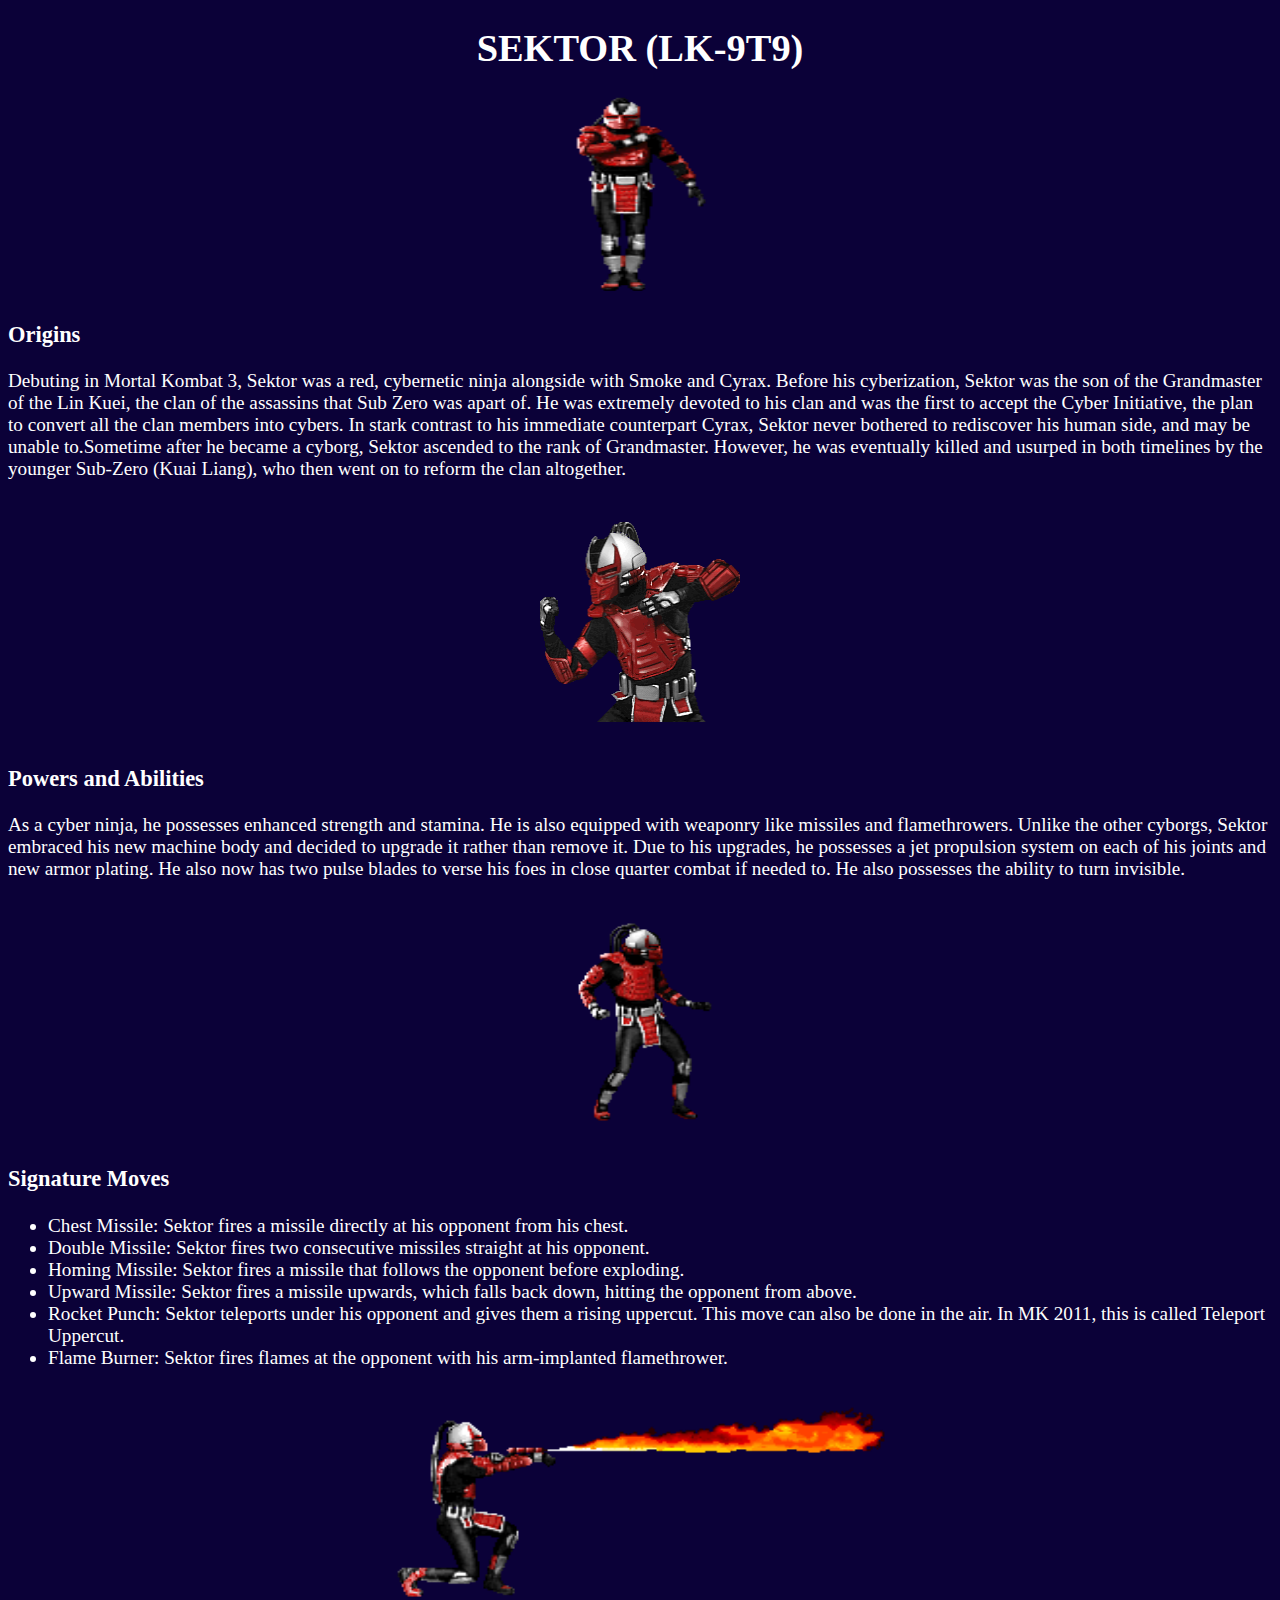
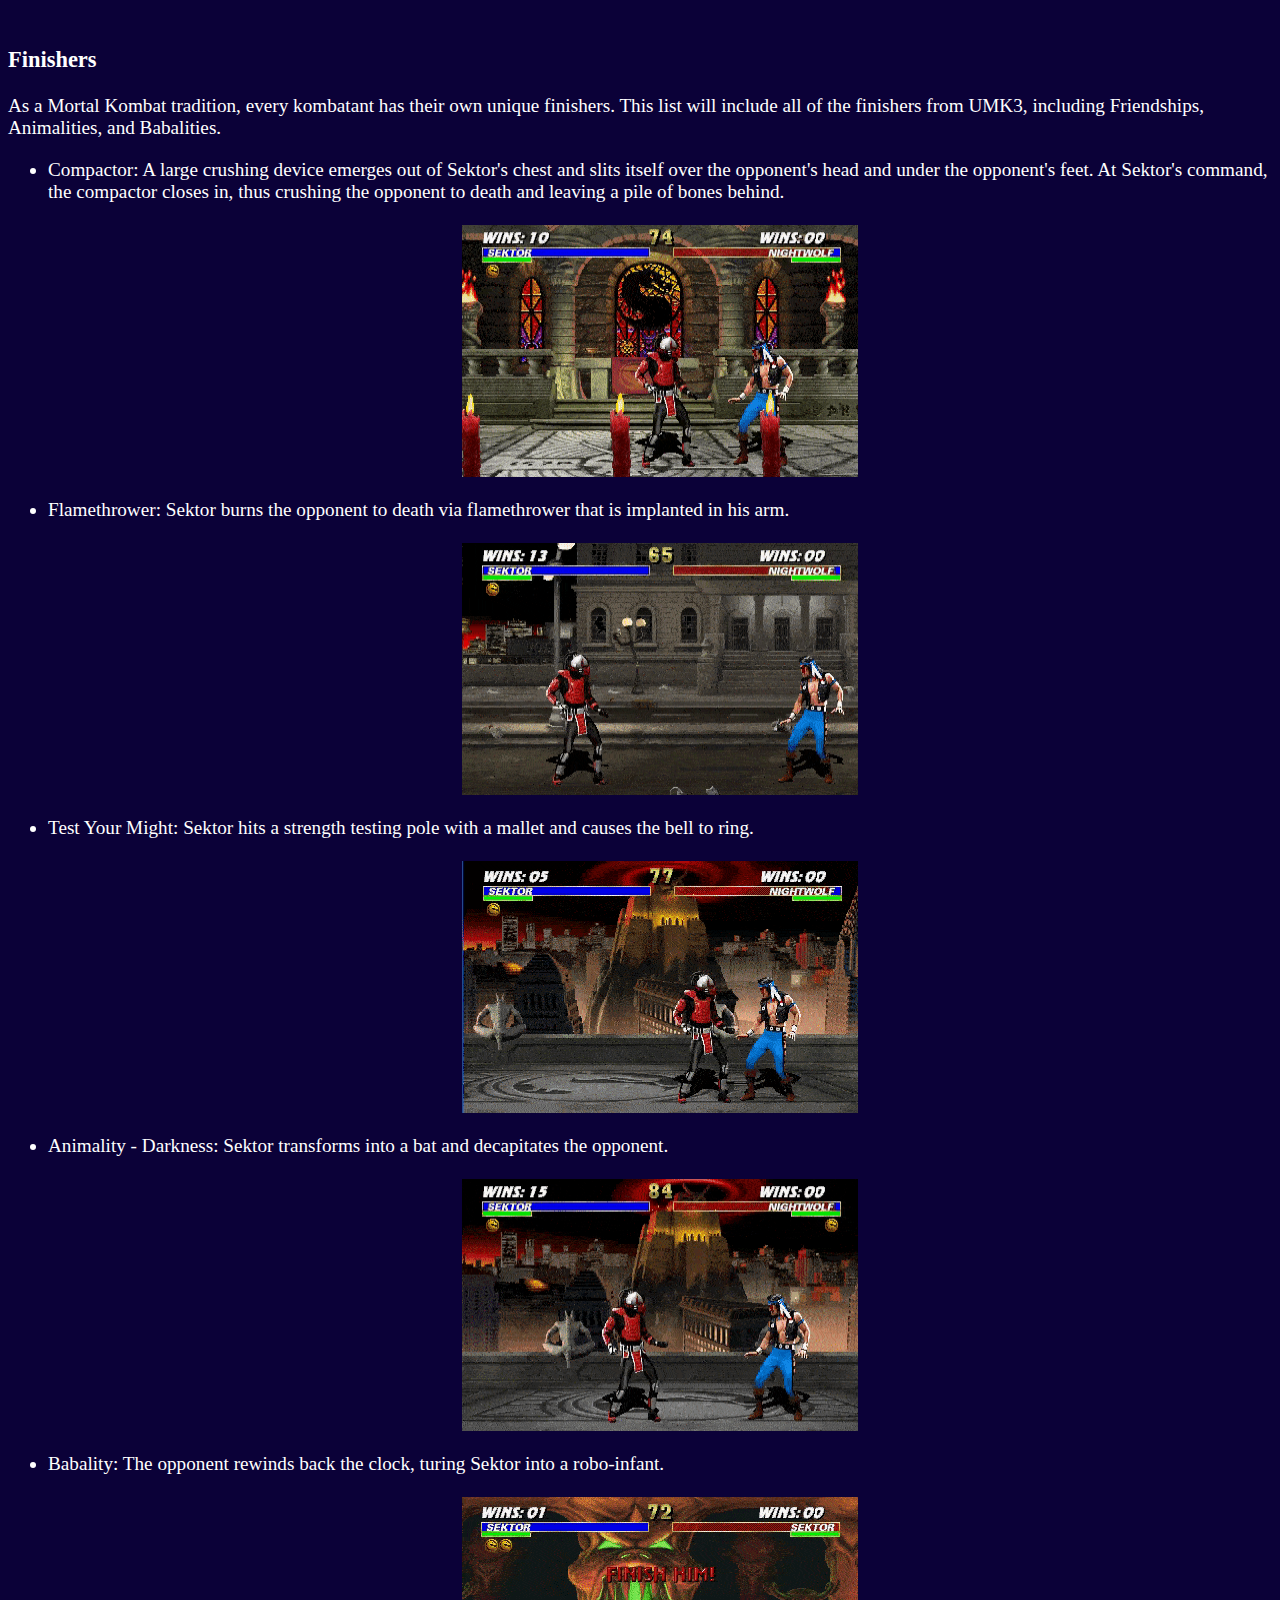
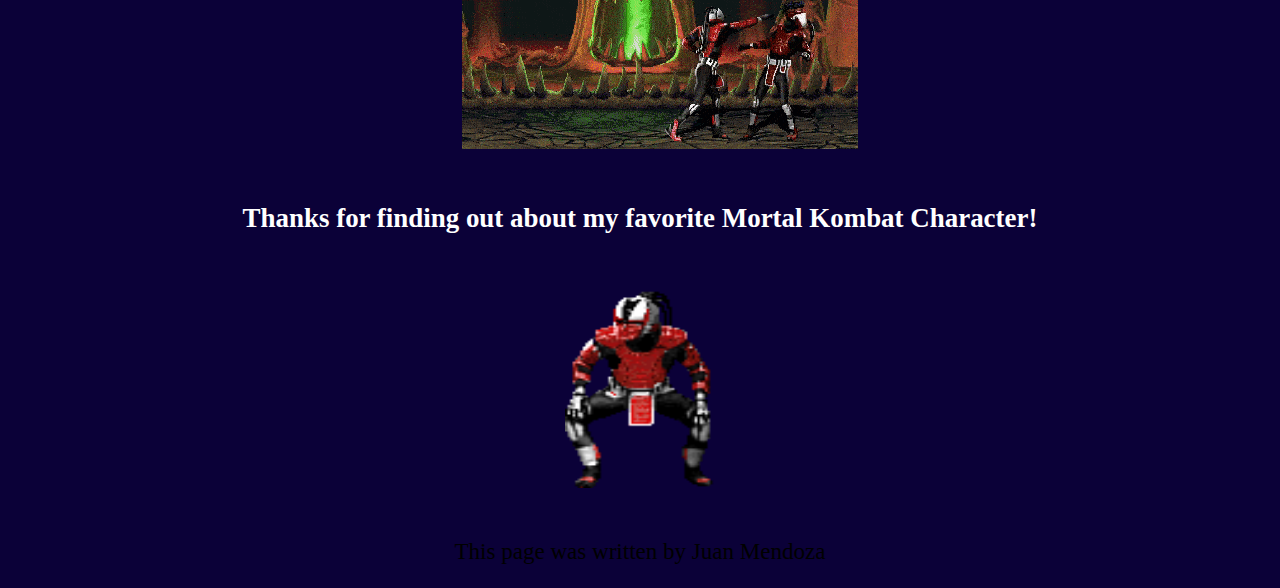
==== index.html @ f99ae950 "Rename Meet_Sektor!.html to index.html" ====
<!DOCTYPE html>
<html>
	<head>
		<title>Meet Sektor!</title>
	</head>
	<body bgcolor="rgb(0, 10, 38)">
		<big><h1 style="color: rgb(255, 255, 255);"><center>SEKTOR (LK-9T9)</center></h1></big>
		<center><img src="sektor victory.gif" alt="SEKTOR" width="150" height="200"></center>
		<big><h3 style="color: rgb(255, 255, 255);">Origins</h3></big>
		<big><p style="color: rgb(255, 255, 255);">Debuting in Mortal Kombat 3, Sektor was a red, cybernetic ninja alongside with Smoke and Cyrax. Before his cyberization, Sektor was the son of the Grandmaster of the Lin Kuei, the clan of the assassins that Sub Zero was apart of. He was extremely devoted to his clan and was the first to accept the Cyber Initiative, the plan to convert all the clan members into cybers. In stark contrast to his immediate counterpart Cyrax, Sektor never bothered to rediscover his human side, and may be unable to.Sometime after he became a cyborg, Sektor ascended to the rank of Grandmaster. However, he was eventually killed and usurped in both timelines by the younger Sub-Zero (Kuai Liang), who then went on to reform the clan altogether.</p></big>
		<br>
		<center><img src="sektorVSPortrait.gif" alt="sektorVictory" width="200" height="200"></center>
		<br>
		<big><h3 style="color: rgb(255, 255, 255);">Powers and Abilities</h3></big>
		<big><p style="color: rgb(255, 255, 255);">As a cyber ninja, he possesses enhanced strength and stamina. He is also equipped with weaponry like missiles and flamethrowers. Unlike the other cyborgs, Sektor embraced his new machine body and decided to upgrade it rather than remove it. Due to his upgrades, he possesses a jet propulsion system on each of his joints and new armor plating. He also now has two pulse blades to verse his foes in close quarter combat if needed to. He also possesses the ability to turn invisible.</p></big>
		<br>
		<center><img src="sektor idle.gif" alt="sektorIdle" width="150" height="200"></center>
		<br>
		<big><h3 style="color: rgb(255, 255, 255);">Signature Moves</h3></big>
		<ul>
			<big><li style="color: rgb(255, 255, 255);">Chest Missile: Sektor fires a missile directly at his opponent from his chest.</li></big>
			<big><li style="color: rgb(255, 255, 255);">Double Missile: Sektor fires two consecutive missiles straight at his opponent.</li></big>
			<big><li style="color: rgb(255, 255, 255);">Homing Missile: Sektor fires a missile that follows the opponent before exploding.</li></big>
			<big><li style="color: rgb(255, 255, 255);">Upward Missile: Sektor fires a missile upwards, which falls back down, hitting the opponent from above.</li></big>
			<big><li style="color: rgb(255, 255, 255);">Rocket Punch: Sektor teleports under his opponent and gives them a rising uppercut. This move can also be done in the air. In MK 2011, this is called Teleport Uppercut.</li></big>
			<big><li style="color: rgb(255, 255, 255);">Flame Burner: Sektor fires flames at the opponent with his arm-implanted flamethrower.</li></big>
		</ul>
		<br>
		<center><img src="sektor flamethrower.gif" alt="sektorFlamethrower" width="500" height="200"></center>
		<br>
		<big><h3 style="color: rgb(255, 255, 255);">Finishers</h3></big>
		<big><p style="color: rgb(255, 255, 255);">As a Mortal Kombat tradition, every kombatant has their own unique finishers. This list will include all of the finishers from UMK3, including Friendships, Animalities, and Babalities.</p></big>
		<ul>
			<big><li style="color: rgb(255, 255, 255);">Compactor: A large crushing device emerges out of Sektor's chest and slits itself over the opponent's head and under the opponent's feet. At Sektor's command, the compactor closes in, thus crushing the opponent to death and leaving a pile of bones behind.</li></big>
			<br>
			<center><img src="compactor.gif" alt="Compactor" width="396" height="252"></center>
			<br>
			<big><li style="color: rgb(255, 255, 255);">Flamethrower: Sektor burns the opponent to death via flamethrower that is implanted in his arm.</li></big>
			<br>
			<center><img src="flamethrower.gif" alt="Flamethrower" width="396" height="252"></center>
			<br>
			<big><li style="color: rgb(255, 255, 255);">Test Your Might: Sektor hits a strength testing pole with a mallet and causes the bell to ring.</li></big>
			<br>
			<center><img src="friendship.gif" alt="Friendship" width="396" height="252"></center>
			<br>
			<big><li style="color: rgb(255, 255, 255);">Animality - Darkness: Sektor transforms into a bat and decapitates the opponent.</li></big>
			<br>
			<center><img src="animality.gif" alt="Animality" width="396" height="252"></center>
			<br>
			<big><li style="color: rgb(255, 255, 255);">Babality: The opponent rewinds back the clock, turing Sektor into a robo-infant.</li>
			<br>
			<center><img src="babality.gif" alt="Babality" width="396" height="252"></center>
			<br>
		</ul>
		<big><center><h3 style="color: rgb(255, 255, 255);">Thanks for finding out about my favorite Mortal Kombat Character!</h3></center></big>
		<br>
		<center><img src="sektor dancing.gif" alt="dancing sektor" width="150" height="200"></center>
		<br>
		<big><p style="color: rgb(255, 255, 255);"><center>This page was written by Juan Mendoza</center></p></big>
	</body>
</html>
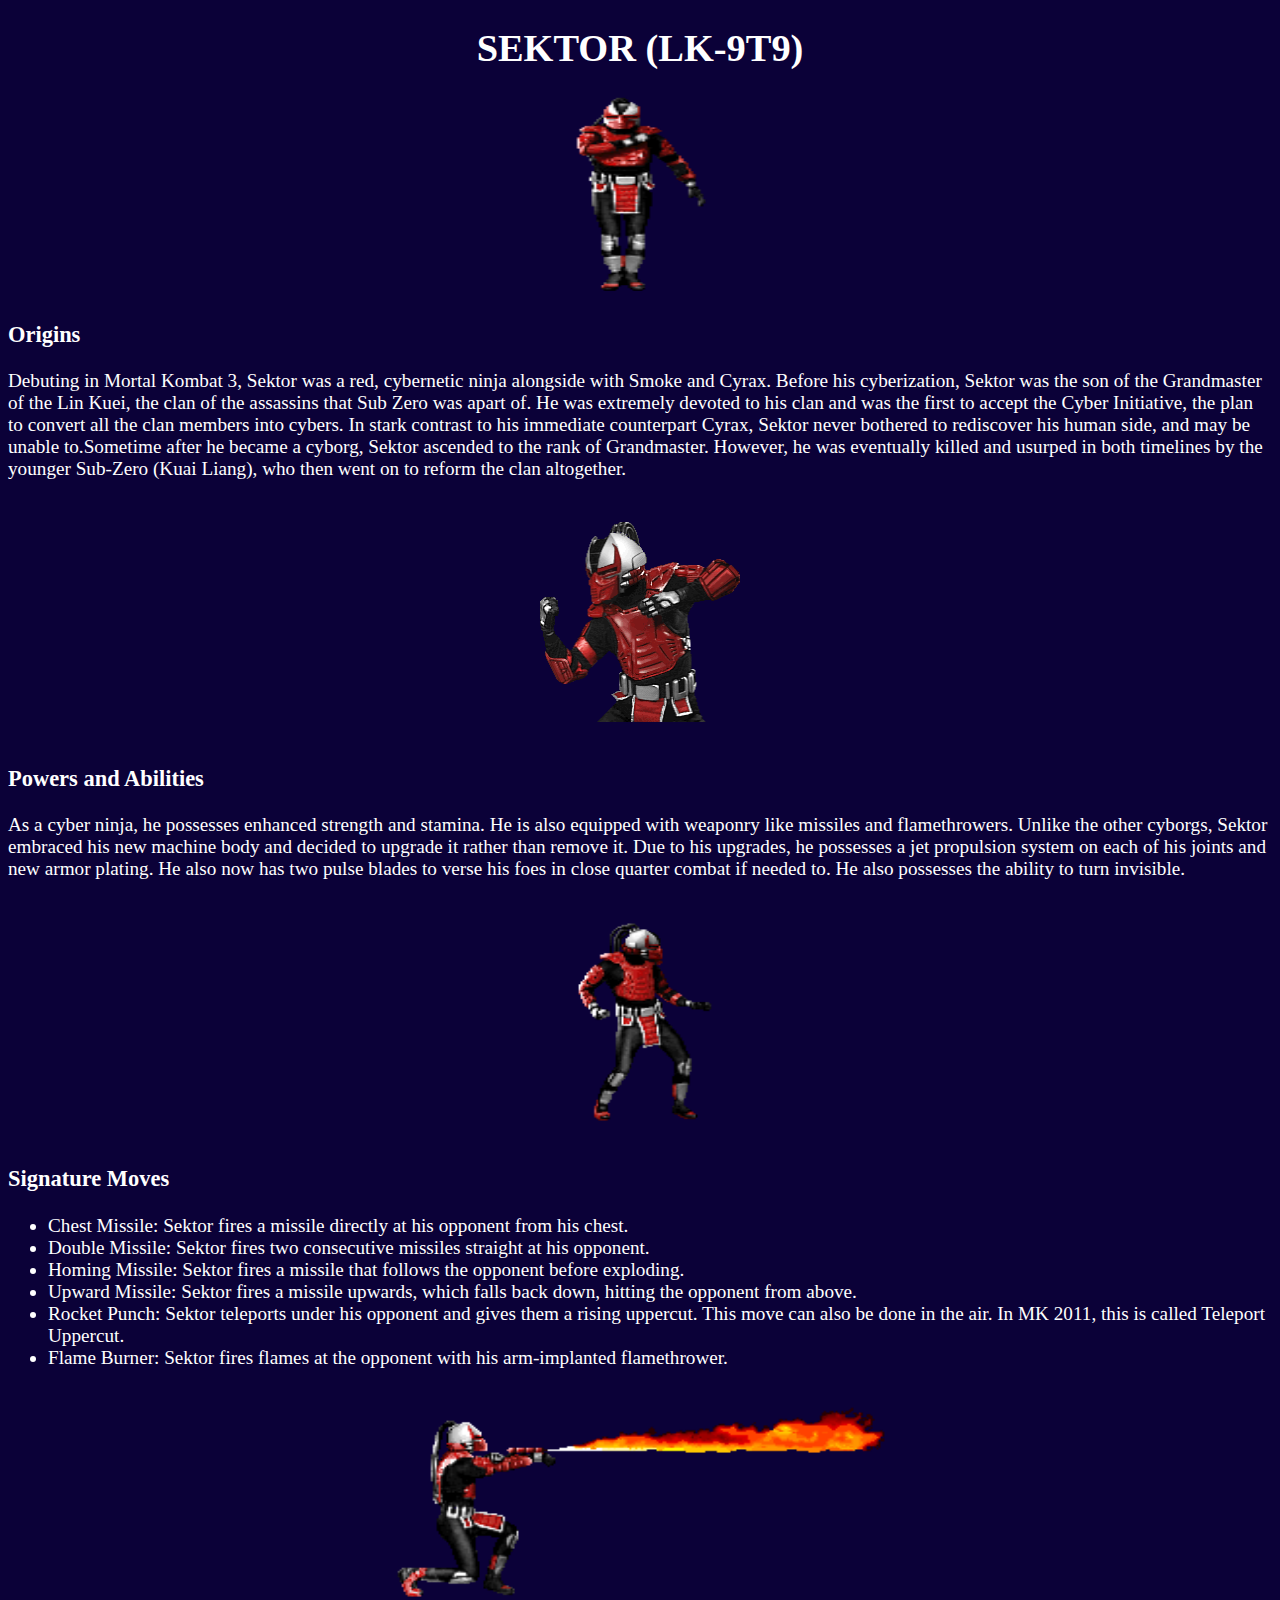
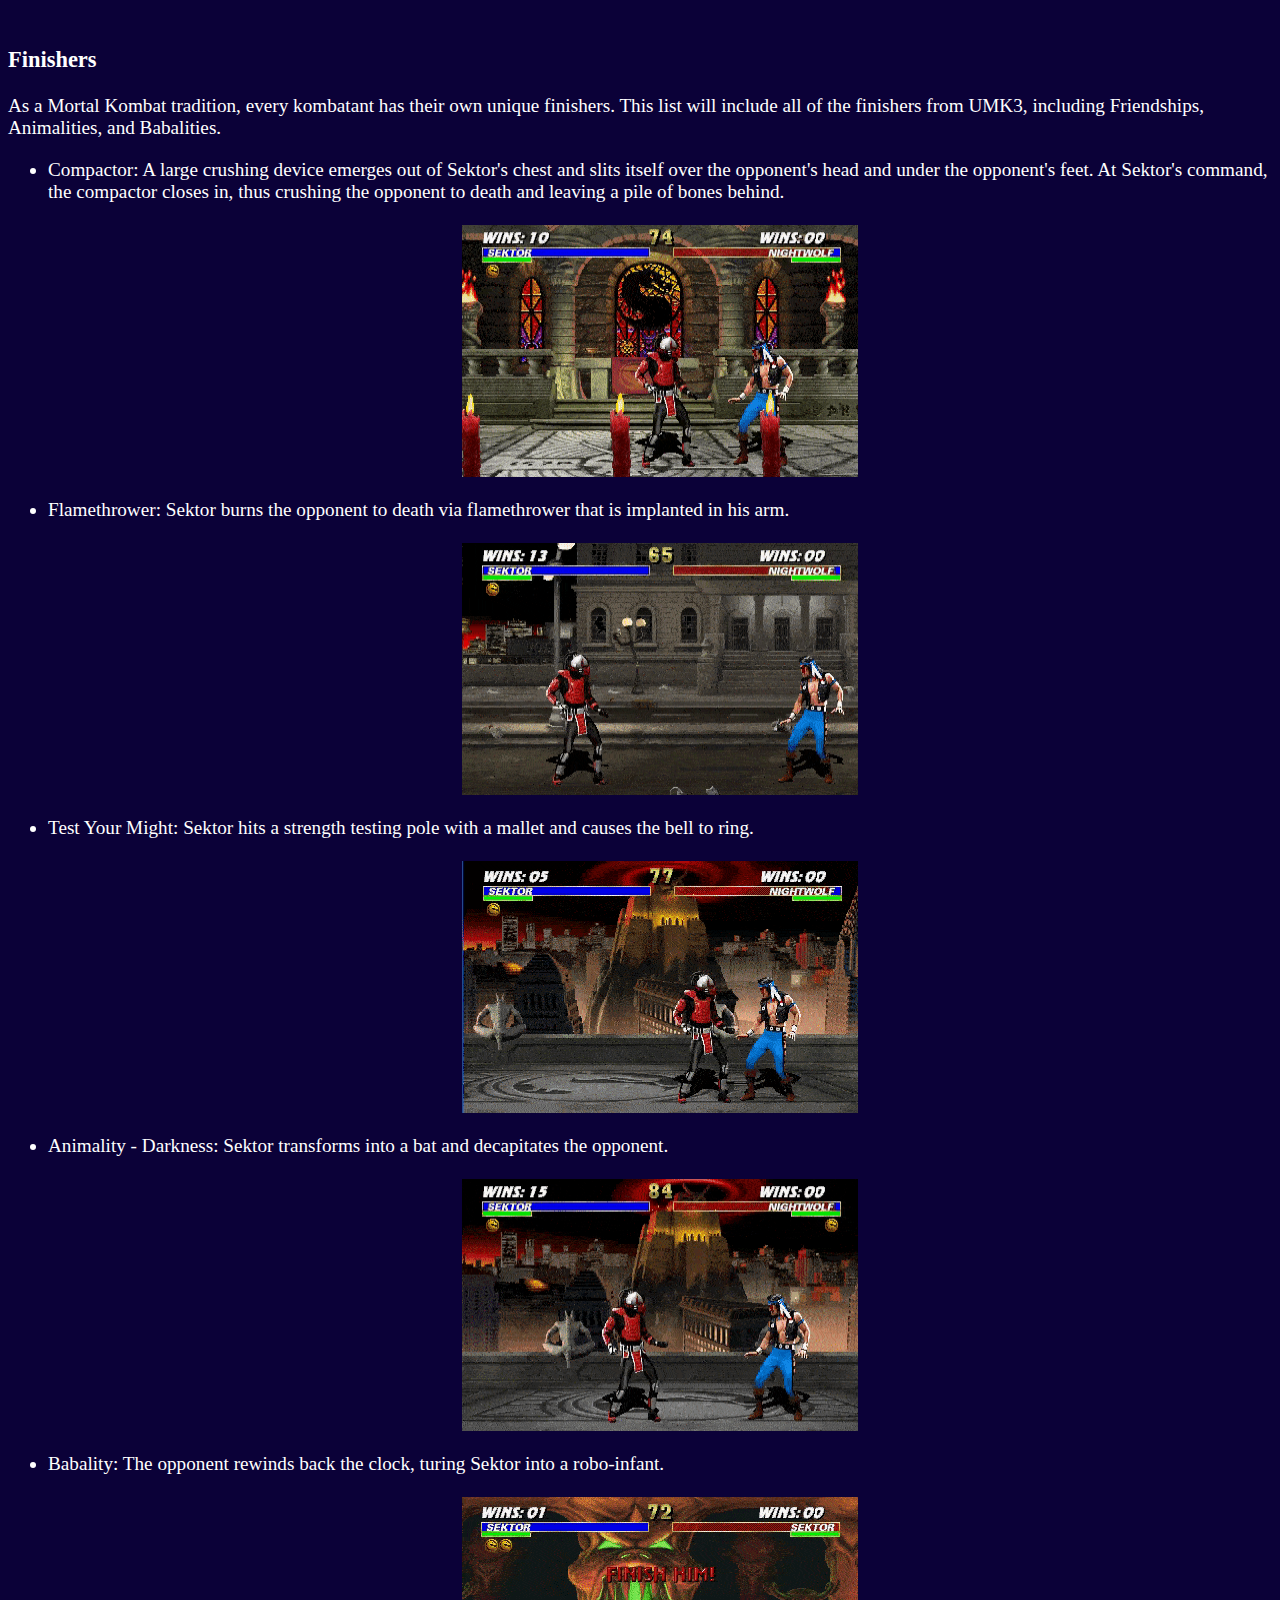
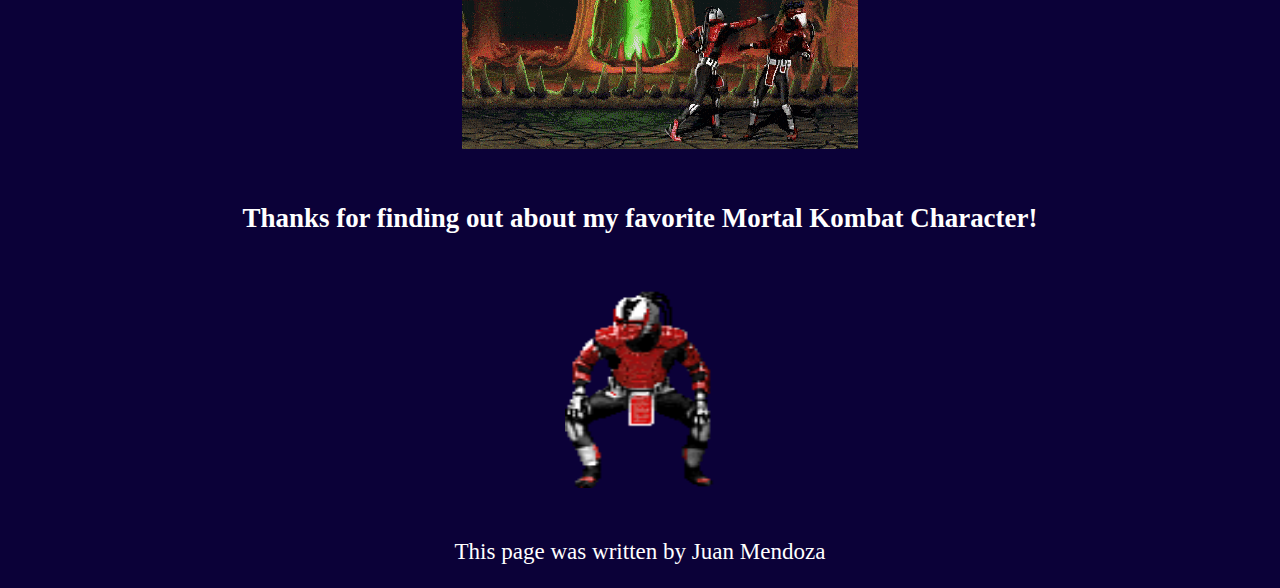
==== commit 15dfb325: "Update index.html" ====
--- a/index.html
+++ b/index.html
@@ -56,6 +56,6 @@
 		<br>
 		<center><img src="sektor dancing.gif" alt="dancing sektor" width="150" height="200"></center>
 		<br>
-		<big><p style="color: rgb(255, 255, 255);"><center>This page was written by Juan Mendoza</center></p></big>
+		<big><center><p style="color: rgb(255, 255, 255);">This page was written by Juan Mendoza</p></center></big>
 	</body>
 </html>
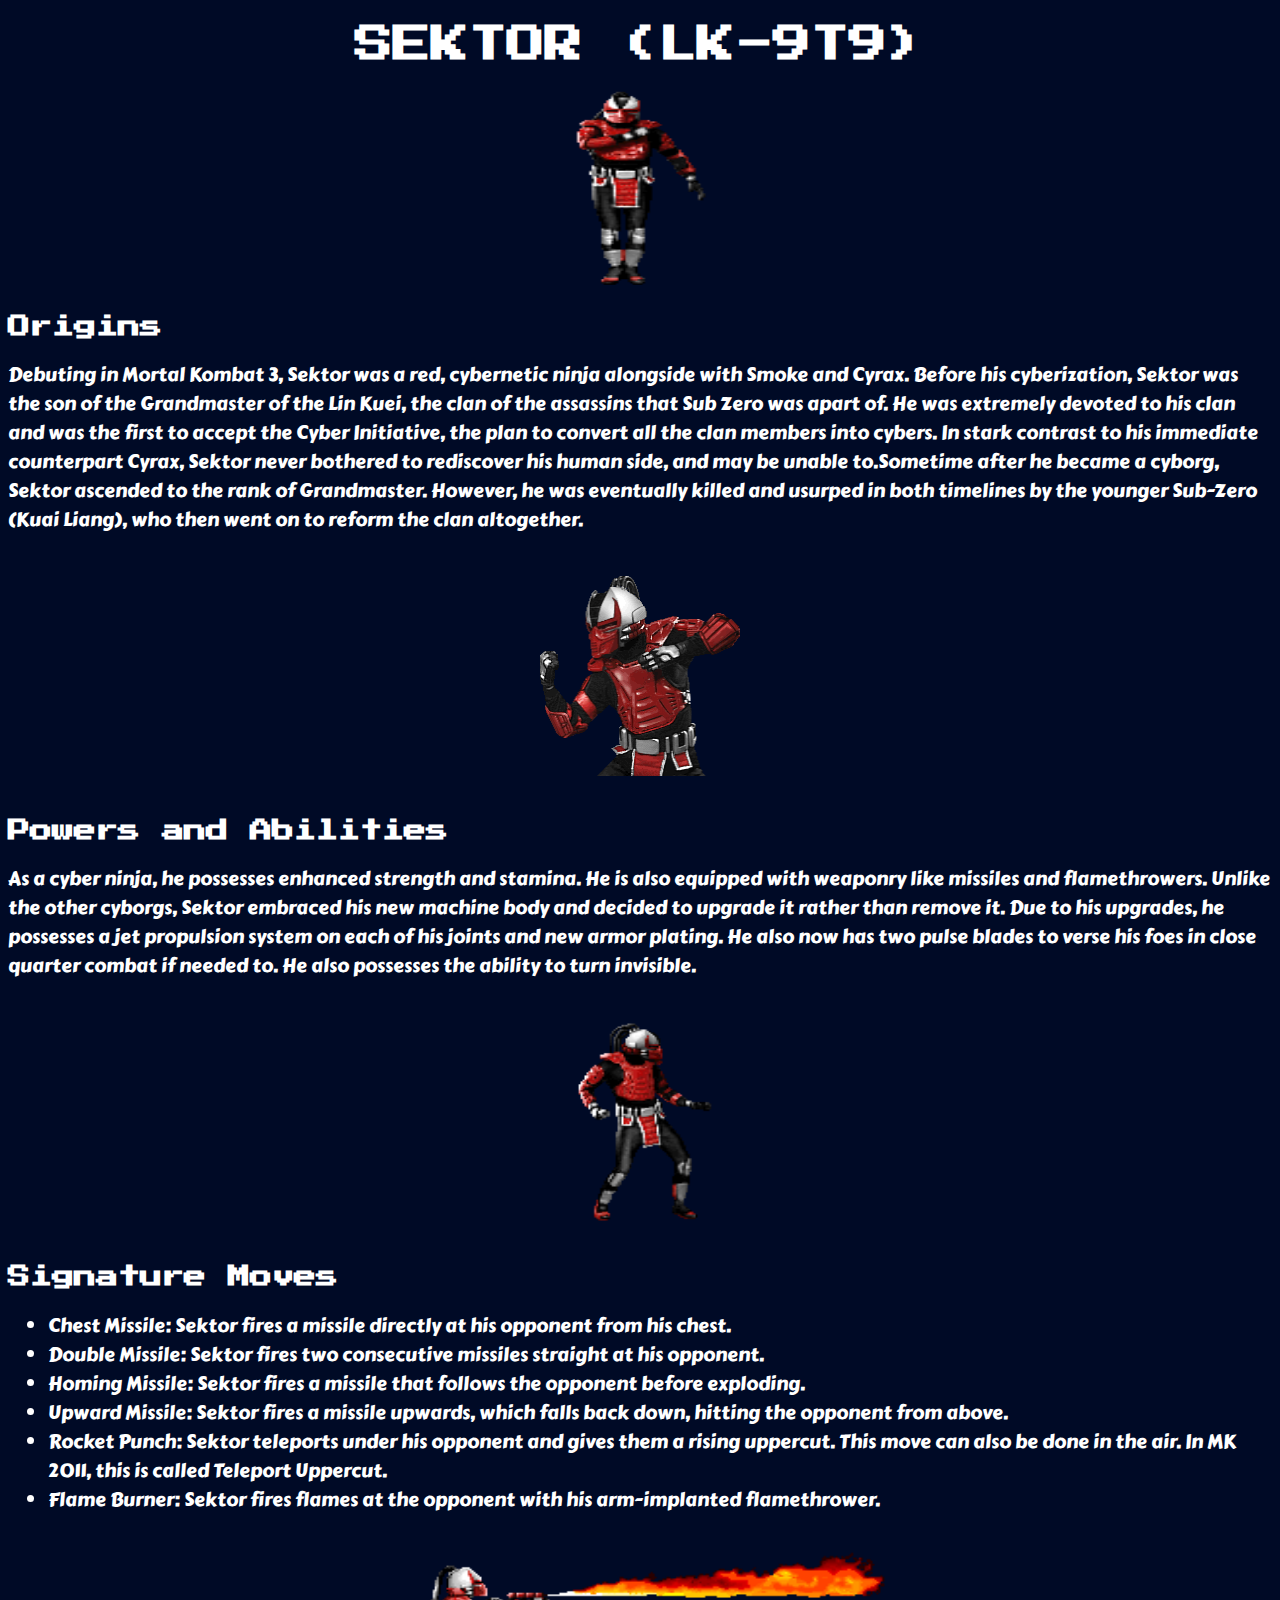
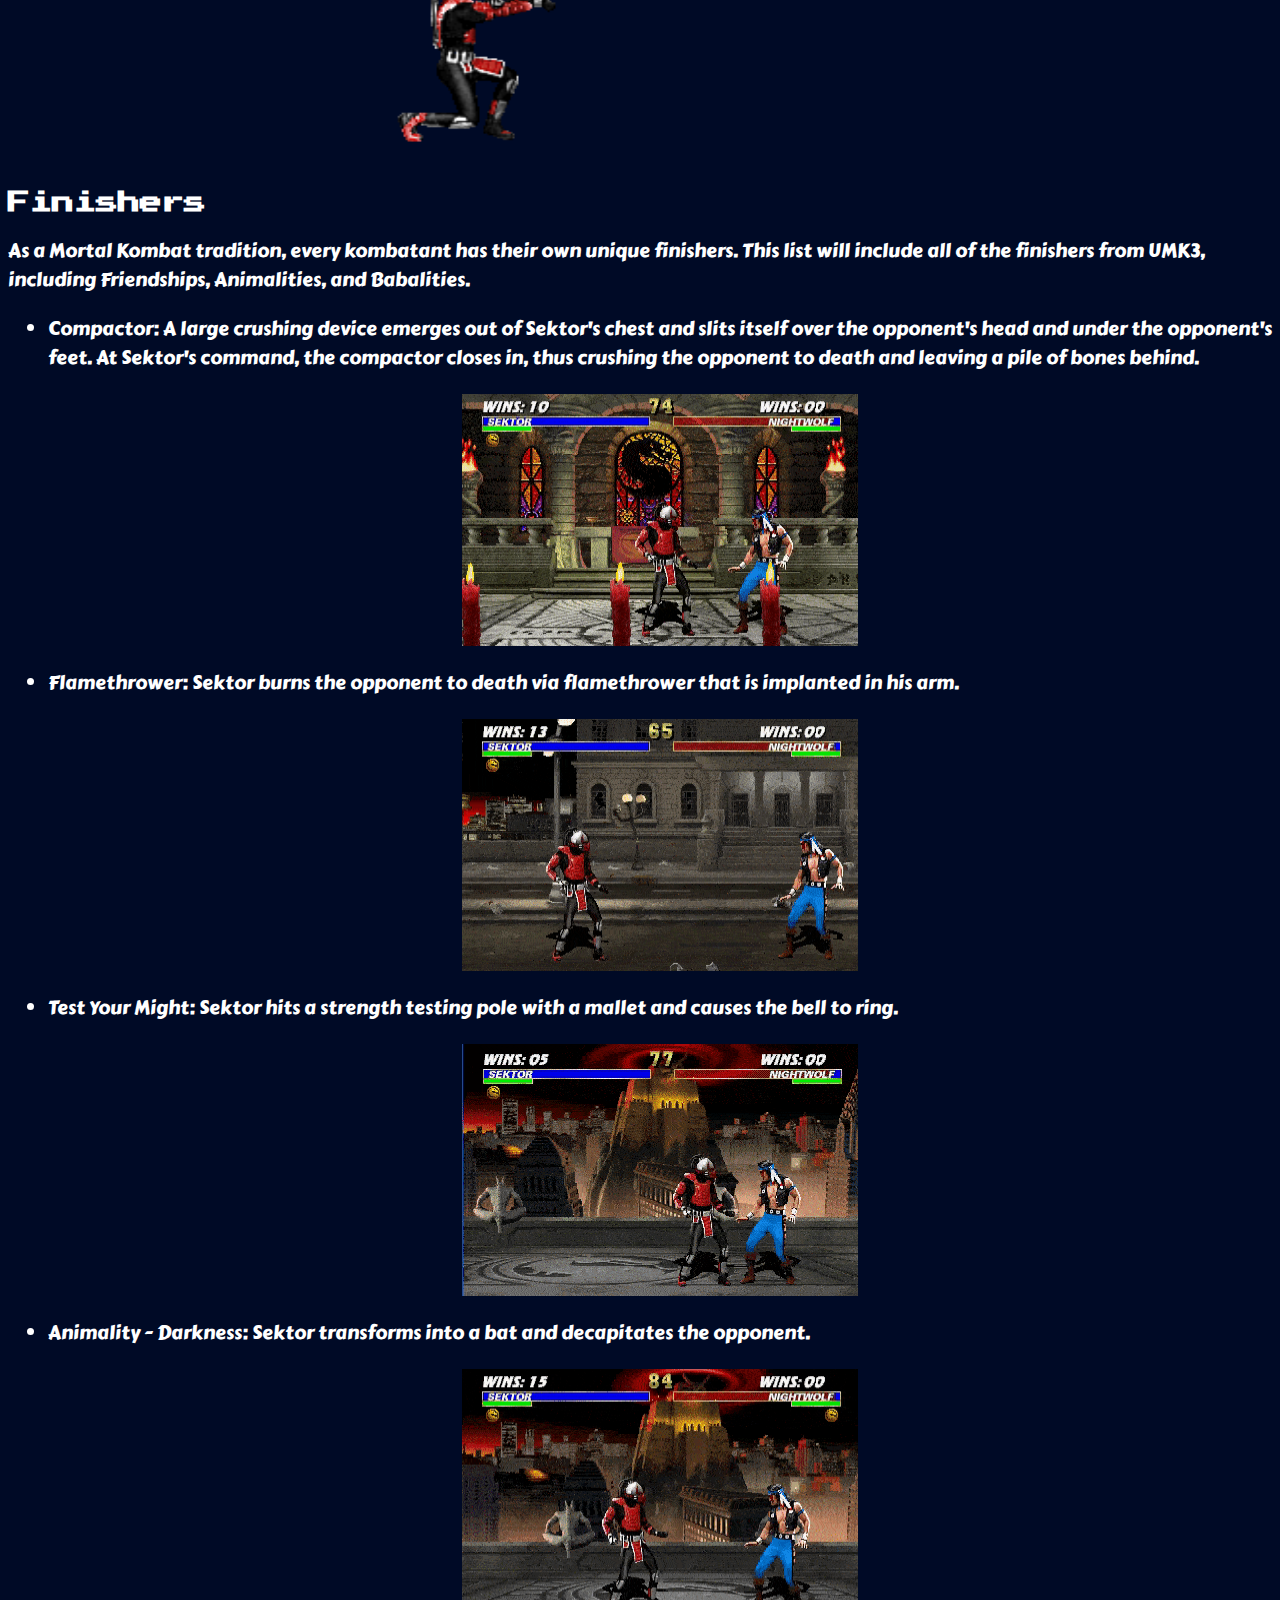
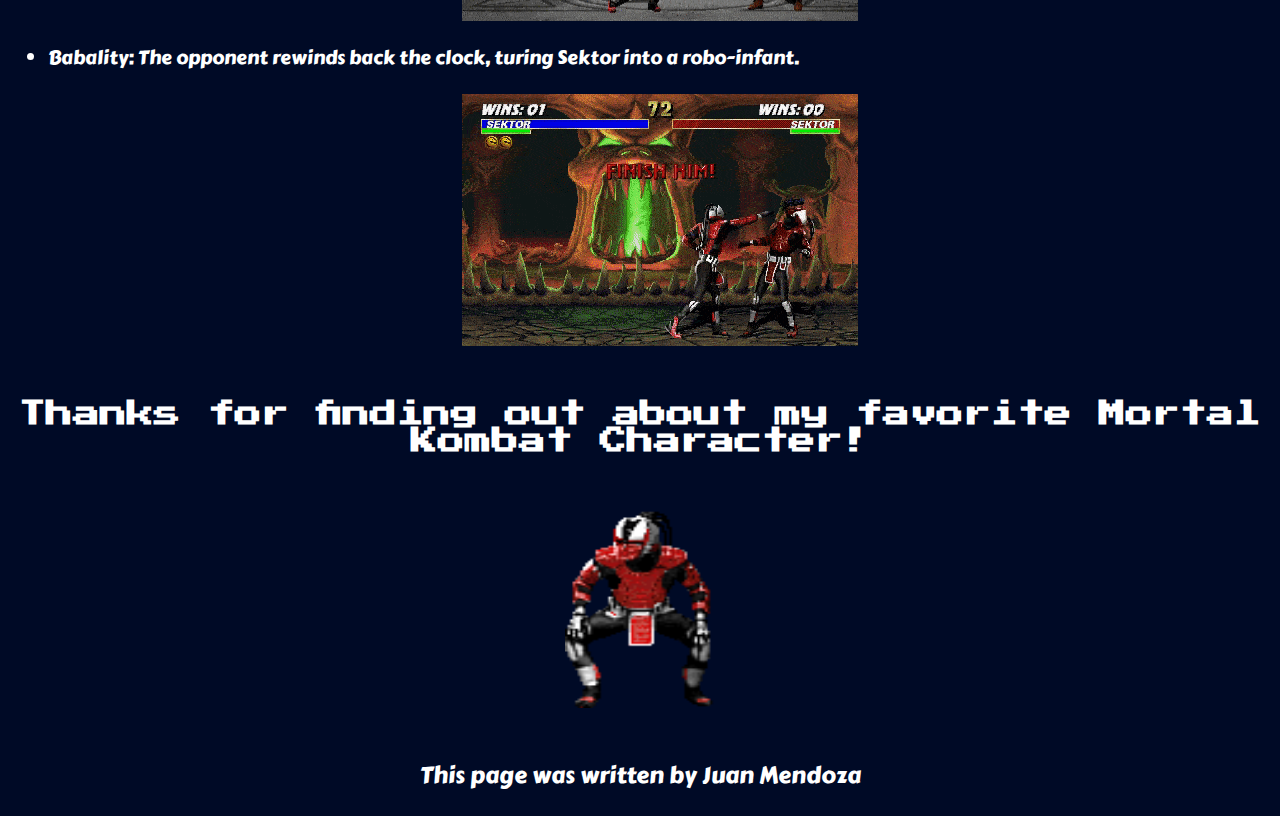
==== commit 7476ce4c: "Add files via upload" ====
--- a/index.html
+++ b/index.html
@@ -2,60 +2,62 @@
 <html>
 	<head>
 		<title>Meet Sektor!</title>
+		<link rel="stylesheet" href="style.css">
+		<link href="https://fonts.googleapis.com/css2?family=Carter+One&family=Press+Start+2P&display=swap" rel="stylesheet">
 	</head>
-	<body bgcolor="rgb(0, 10, 38)">
-		<big><h1 style="color: rgb(255, 255, 255);"><center>SEKTOR (LK-9T9)</center></h1></big>
+	<body>
+		<big><h1><center>SEKTOR (LK-9T9)</center></h1></big>
 		<center><img src="sektor victory.gif" alt="SEKTOR" width="150" height="200"></center>
-		<big><h3 style="color: rgb(255, 255, 255);">Origins</h3></big>
-		<big><p style="color: rgb(255, 255, 255);">Debuting in Mortal Kombat 3, Sektor was a red, cybernetic ninja alongside with Smoke and Cyrax. Before his cyberization, Sektor was the son of the Grandmaster of the Lin Kuei, the clan of the assassins that Sub Zero was apart of. He was extremely devoted to his clan and was the first to accept the Cyber Initiative, the plan to convert all the clan members into cybers. In stark contrast to his immediate counterpart Cyrax, Sektor never bothered to rediscover his human side, and may be unable to.Sometime after he became a cyborg, Sektor ascended to the rank of Grandmaster. However, he was eventually killed and usurped in both timelines by the younger Sub-Zero (Kuai Liang), who then went on to reform the clan altogether.</p></big>
+		<big><h3>Origins</h3></big>
+		<big><p>Debuting in Mortal Kombat 3, Sektor was a red, cybernetic ninja alongside with Smoke and Cyrax. Before his cyberization, Sektor was the son of the Grandmaster of the Lin Kuei, the clan of the assassins that Sub Zero was apart of. He was extremely devoted to his clan and was the first to accept the Cyber Initiative, the plan to convert all the clan members into cybers. In stark contrast to his immediate counterpart Cyrax, Sektor never bothered to rediscover his human side, and may be unable to.Sometime after he became a cyborg, Sektor ascended to the rank of Grandmaster. However, he was eventually killed and usurped in both timelines by the younger Sub-Zero (Kuai Liang), who then went on to reform the clan altogether.</p></big>
 		<br>
 		<center><img src="sektorVSPortrait.gif" alt="sektorVictory" width="200" height="200"></center>
 		<br>
-		<big><h3 style="color: rgb(255, 255, 255);">Powers and Abilities</h3></big>
-		<big><p style="color: rgb(255, 255, 255);">As a cyber ninja, he possesses enhanced strength and stamina. He is also equipped with weaponry like missiles and flamethrowers. Unlike the other cyborgs, Sektor embraced his new machine body and decided to upgrade it rather than remove it. Due to his upgrades, he possesses a jet propulsion system on each of his joints and new armor plating. He also now has two pulse blades to verse his foes in close quarter combat if needed to. He also possesses the ability to turn invisible.</p></big>
+		<big><h3>Powers and Abilities</h3></big>
+		<big><p>As a cyber ninja, he possesses enhanced strength and stamina. He is also equipped with weaponry like missiles and flamethrowers. Unlike the other cyborgs, Sektor embraced his new machine body and decided to upgrade it rather than remove it. Due to his upgrades, he possesses a jet propulsion system on each of his joints and new armor plating. He also now has two pulse blades to verse his foes in close quarter combat if needed to. He also possesses the ability to turn invisible.</p></big>
 		<br>
 		<center><img src="sektor idle.gif" alt="sektorIdle" width="150" height="200"></center>
 		<br>
-		<big><h3 style="color: rgb(255, 255, 255);">Signature Moves</h3></big>
+		<big><h3>Signature Moves</h3></big>
 		<ul>
-			<big><li style="color: rgb(255, 255, 255);">Chest Missile: Sektor fires a missile directly at his opponent from his chest.</li></big>
-			<big><li style="color: rgb(255, 255, 255);">Double Missile: Sektor fires two consecutive missiles straight at his opponent.</li></big>
-			<big><li style="color: rgb(255, 255, 255);">Homing Missile: Sektor fires a missile that follows the opponent before exploding.</li></big>
-			<big><li style="color: rgb(255, 255, 255);">Upward Missile: Sektor fires a missile upwards, which falls back down, hitting the opponent from above.</li></big>
-			<big><li style="color: rgb(255, 255, 255);">Rocket Punch: Sektor teleports under his opponent and gives them a rising uppercut. This move can also be done in the air. In MK 2011, this is called Teleport Uppercut.</li></big>
-			<big><li style="color: rgb(255, 255, 255);">Flame Burner: Sektor fires flames at the opponent with his arm-implanted flamethrower.</li></big>
+			<big><li>Chest Missile: Sektor fires a missile directly at his opponent from his chest.</li></big>
+			<big><li>Double Missile: Sektor fires two consecutive missiles straight at his opponent.</li></big>
+			<big><li>Homing Missile: Sektor fires a missile that follows the opponent before exploding.</li></big>
+			<big><li>Upward Missile: Sektor fires a missile upwards, which falls back down, hitting the opponent from above.</li></big>
+			<big><li>Rocket Punch: Sektor teleports under his opponent and gives them a rising uppercut. This move can also be done in the air. In MK 2011, this is called Teleport Uppercut.</li></big>
+			<big><li>Flame Burner: Sektor fires flames at the opponent with his arm-implanted flamethrower.</li></big>
 		</ul>
 		<br>
 		<center><img src="sektor flamethrower.gif" alt="sektorFlamethrower" width="500" height="200"></center>
 		<br>
-		<big><h3 style="color: rgb(255, 255, 255);">Finishers</h3></big>
-		<big><p style="color: rgb(255, 255, 255);">As a Mortal Kombat tradition, every kombatant has their own unique finishers. This list will include all of the finishers from UMK3, including Friendships, Animalities, and Babalities.</p></big>
+		<big><h3>Finishers</h3></big>
+		<big><p>As a Mortal Kombat tradition, every kombatant has their own unique finishers. This list will include all of the finishers from UMK3, including Friendships, Animalities, and Babalities.</p></big>
 		<ul>
-			<big><li style="color: rgb(255, 255, 255);">Compactor: A large crushing device emerges out of Sektor's chest and slits itself over the opponent's head and under the opponent's feet. At Sektor's command, the compactor closes in, thus crushing the opponent to death and leaving a pile of bones behind.</li></big>
+			<big><li>Compactor: A large crushing device emerges out of Sektor's chest and slits itself over the opponent's head and under the opponent's feet. At Sektor's command, the compactor closes in, thus crushing the opponent to death and leaving a pile of bones behind.</li></big>
 			<br>
 			<center><img src="compactor.gif" alt="Compactor" width="396" height="252"></center>
 			<br>
-			<big><li style="color: rgb(255, 255, 255);">Flamethrower: Sektor burns the opponent to death via flamethrower that is implanted in his arm.</li></big>
+			<big><li>Flamethrower: Sektor burns the opponent to death via flamethrower that is implanted in his arm.</li></big>
 			<br>
 			<center><img src="flamethrower.gif" alt="Flamethrower" width="396" height="252"></center>
 			<br>
-			<big><li style="color: rgb(255, 255, 255);">Test Your Might: Sektor hits a strength testing pole with a mallet and causes the bell to ring.</li></big>
+			<big><li>Test Your Might: Sektor hits a strength testing pole with a mallet and causes the bell to ring.</li></big>
 			<br>
 			<center><img src="friendship.gif" alt="Friendship" width="396" height="252"></center>
 			<br>
-			<big><li style="color: rgb(255, 255, 255);">Animality - Darkness: Sektor transforms into a bat and decapitates the opponent.</li></big>
+			<big><li>Animality - Darkness: Sektor transforms into a bat and decapitates the opponent.</li></big>
 			<br>
 			<center><img src="animality.gif" alt="Animality" width="396" height="252"></center>
 			<br>
-			<big><li style="color: rgb(255, 255, 255);">Babality: The opponent rewinds back the clock, turing Sektor into a robo-infant.</li>
+			<big><li>Babality: The opponent rewinds back the clock, turing Sektor into a robo-infant.</li>
 			<br>
 			<center><img src="babality.gif" alt="Babality" width="396" height="252"></center>
 			<br>
 		</ul>
-		<big><center><h3 style="color: rgb(255, 255, 255);">Thanks for finding out about my favorite Mortal Kombat Character!</h3></center></big>
+		<big><center><h3>Thanks for finding out about my favorite Mortal Kombat Character!</h3></center></big>
 		<br>
 		<center><img src="sektor dancing.gif" alt="dancing sektor" width="150" height="200"></center>
 		<br>
-		<big><center><p style="color: rgb(255, 255, 255);">This page was written by Juan Mendoza</p></center></big>
+		<big><center><p>This page was written by Juan Mendoza</p></center></big>
 	</body>
-</html>
+</html>--- a/style.css
+++ b/style.css
@@ -0,0 +1,19 @@
+body{
+	background-color: rgb(0, 10, 38);
+}
+h1{
+	color: rgb(255, 255, 255);
+	font-family: "Press Start 2P", "sans-serif";
+}
+p{
+	color: rgb(255, 255, 255);
+	font-family: "Carter One", "sans-serif";
+}
+h3{
+	color: rgb(255, 255, 255);
+	font-family: "Press Start 2P", "sans-serif";
+}
+li{
+	color: rgb(255, 255, 255);
+	font-family: "Carter One", "sans-serif";
+}